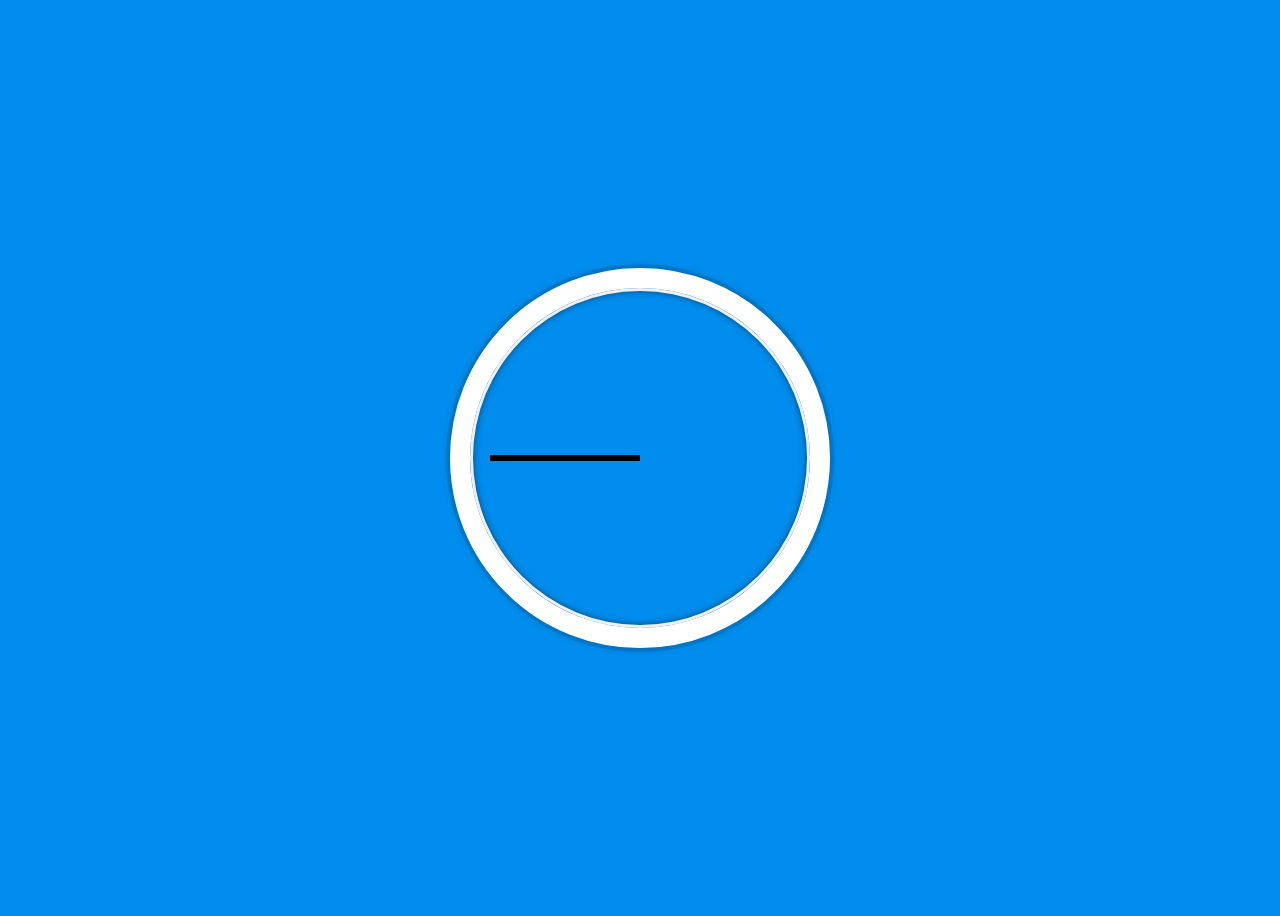
==== d2/index.html @ b45699f5 "start clock" ====
<!DOCTYPE html>
<html lang="en">
<head>
  <meta charset="UTF-8">
  <title>JS + CSS Clock</title>
</head>
<body>


    <div class="clock">
      <div class="clock-face">
        <div class="hand hour-hand"></div>
        <div class="hand min-hand"></div>
        <div class="hand second-hand"></div>
      </div>
    </div>


  <style>
    html {
      background:#018DED url(http://unsplash.it/1500/1000?image=881&blur=50);
      background-size:cover;
      font-family:'helvetica neue';
      text-align: center;
      font-size: 10px;
    }

    body {
      font-size: 2rem;
      display:flex;
      flex:1;
      min-height: 100vh;
      align-items: center;
    }

    .clock {
      width: 30rem;
      height: 30rem;
      border:20px solid white;
      border-radius:50%;
      margin:50px auto;
      position: relative;
      padding:2rem;
      box-shadow:
        0 0 0 4px rgba(0,0,0,0.1),
        inset 0 0 0 3px #EFEFEF,
        inset 0 0 10px black,
        0 0 10px rgba(0,0,0,0.2);
    }

    .clock-face {
      position: relative;
      width: 100%;
      height: 100%;
      transform: translateY(-3px); /* account for the height of the clock hands */
    }

    .hand {
      width:50%;
      height:6px;
      background:black;
      position: absolute;
      top:50%;
    }

  </style>

  <script>


  </script>
</body>
</html>
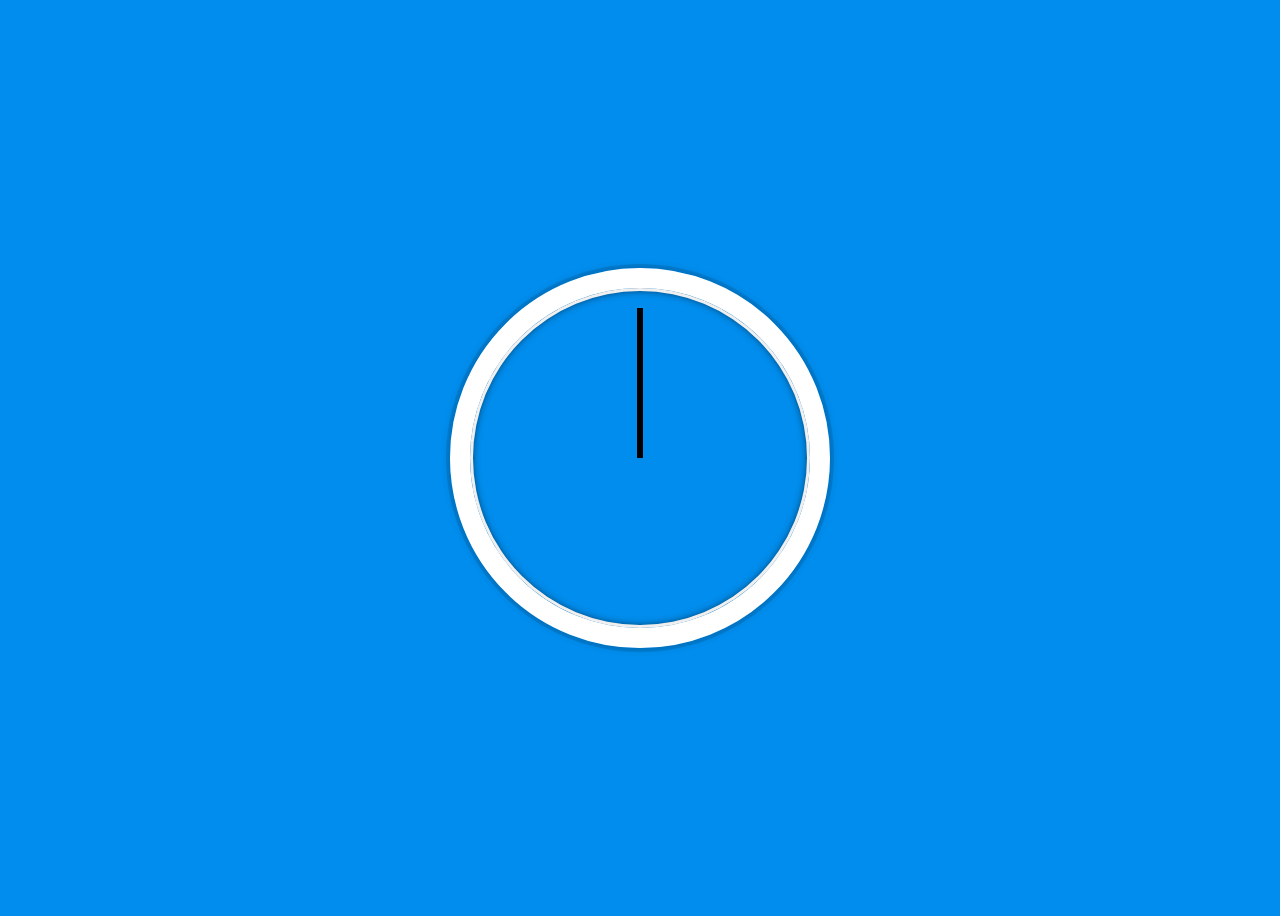
==== commit 81c5f06b: "finish clock" ====
--- a/d2/index.html
+++ b/d2/index.html
@@ -61,12 +61,38 @@
       background:black;
       position: absolute;
       top:50%;
+      transform-origin: 100%;
+      transform: rotate(90deg);
+      transition: all 0.05s;
+      transition-timing-function: cubic-bezier(0.1, 2.7, 0.58, 1);
     }
 
   </style>
 
+
   <script>
 
+  const secondHand = document.querySelector('.second-hand')
+  const minHand = document.querySelector('.min-hand')
+  const hourHand = document.querySelector('.hour-hand')
+
+    const setDate = () => {
+      const now = new Date()
+
+      const seconds = now.getSeconds()
+      const secondDegrees = ((seconds / 60) * 360) + 90
+      secondHand.style.transform = `rotate(${secondDegrees}deg)`
+
+      const minutes = now.getMinutes()
+      const minDegrees = ((minutes / 60) * 360) + 90
+      minHand.style.transform = `rotate(${minDegrees}deg)`
+
+      const hours = now.getHours()
+      const hourDegrees = ((hours / 12) * 360) + 90
+      hourHand.style.transform = `rotate(${hourDegrees}deg)`
+    }
+
+    setInterval(setDate, 1000)
 
   </script>
 </body>
